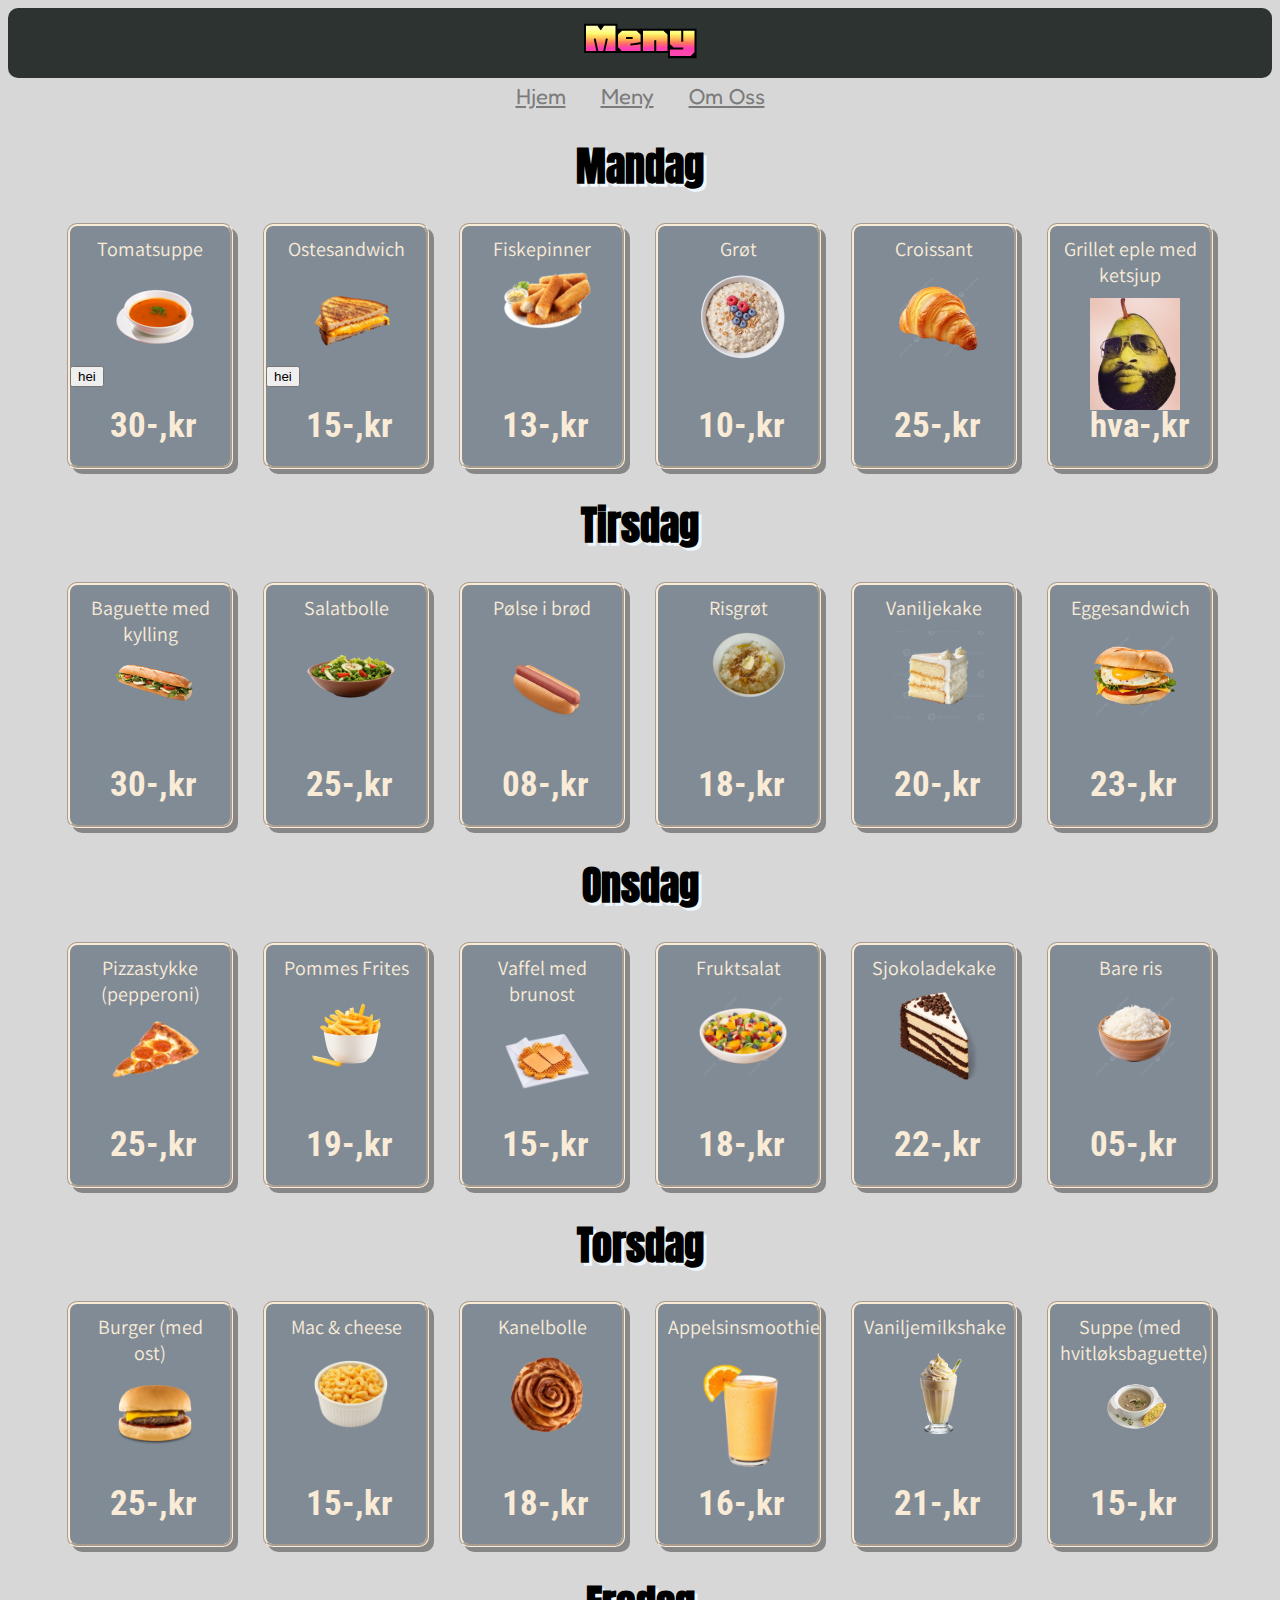
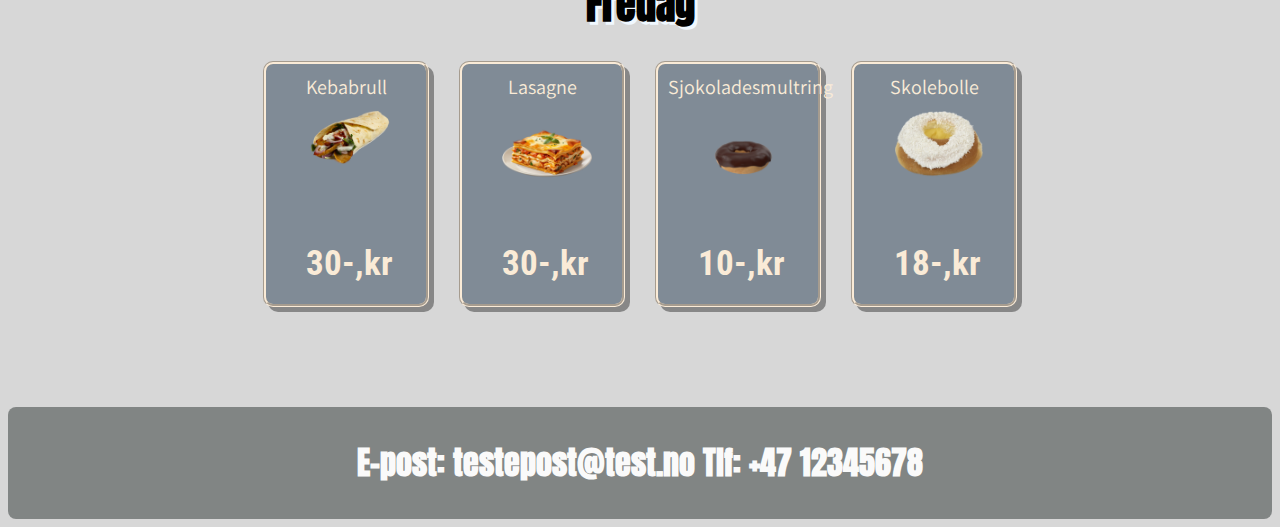
==== meny.html @ 48dc91c6 "la til noen knapper" ====
<!DOCTYPE html>
<html lang="en">
<head>
    <meta charset="UTF-8">
    <meta name="viewport" content="width=device-width, initial-scale=1.0">
    <link href="https://fonts.googleapis.com/css2?family=Roboto+Condensed:ital,wght@0,100..900;1,100..900&display=swap" rel="stylesheet">
    <link href="https://fonts.googleapis.com/css2?family=Assistant:wght@200..800&family=Roboto+Condensed:ital,wght@0,100..900;1,100..900&display=swap" rel="stylesheet">
    <link href="https://fonts.googleapis.com/css2?family=Assistant:wght@200..800&family=Honk&family=Roboto+Condensed:ital,wght@0,100..900;1,100..900&display=swap" rel="stylesheet">
    <link href="https://fonts.googleapis.com/css2?family=Assistant:wght@200..800&family=Fredoka:wght@300..700&family=Honk&family=Roboto+Condensed:ital,wght@0,100..900;1,100..900&display=swap" rel="stylesheet">
    <link href="https://fonts.googleapis.com/css2?family=Anton&family=Assistant:wght@200..800&family=Fredoka:wght@300..700&family=Honk&family=Roboto+Condensed:ital,wght@0,100..900;1,100..900&display=swap" rel="stylesheet">
    <link rel="stylesheet" href="style.css">
    <title>Kantinens Meny</title>
</head>
<body>
    <div class="header">
        <h1>Meny</h1>
    </div>
    <div class="nav">
        <a href="index.html">Hjem</a>
        <a href="meny.html">Meny</a>
        <a href="omoss.html">Om Oss</a>
    </div>
    <div class="menutitle">
        <h1>Mandag</h1>
    </div>
    <div class="matliste">
        <div>
            <p>Tomatsuppe</p>
            <img src="./bilder/tomatsuppe.png">
            <button onclick="alert('Inneholder:\nToro Tomatsuppe (pulver)\nVann')">hei</button>
            <h1>30-,kr</h1>
        </div>
        <div>
            <p>Ostesandwich</p>
            <img src="./bilder/ostesandwich.png">
            <button onclick="alert('Inneholder:\nBrød\nOst')">hei</button>
            <h1>15-,kr</h1>
        </div>
        <div>
            <p>Fiskepinner</p>
            <img src="./bilder/fiskepinner.png">
            <h1>13-,kr</h1>
        </div>
        <div>
            <p>Grøt</p>
            <img src="./bilder/groet.png">
            <h1>10-,kr</h1>
        </div>
        <div>
            <p>Croissant</p>
            <img src="./bilder/crossiant.png">
            <h1>25-,kr</h1>
        </div>
        <div>
            <p>Grillet eple med ketsjup</p>
            <img src="./bilder/pear.png">
            <h1>hva-,kr</h1>
        </div>
    </div>

    <div class="menutitle">
        <h1>Tirsdag</h1>
    </div>
    <div class="matliste">
        <div>
            <p>Baguette med kylling</p>
            <img src="./bilder/kyllingbaguett.png">
            <h1>30-,kr</h1>
        </div>
        <div>
            <p>Salatbolle</p>
            <img src="./bilder/salatbolle.png">
            <h1>25-,kr</h1>
        </div>
        <div>
            <p>Pølse i brød</p>
            <img src="./bilder/poelseibroed.png">
            <h1>08-,kr</h1>
        </div>
        <div>
            <p>Risgrøt</p>
            <img src="./bilder/risgroet.png">
            <h1>18-,kr</h1>
        </div>
        <div>
            <p>Vaniljekake</p>
            <img src="./bilder/vaniljekake.png">
            <h1>20-,kr</h1>
        </div>
        <div>
            <p>Eggesandwich</p>
            <img src="./bilder/eggsanwich.png">
            <h1>23-,kr</h1>
        </div>
    </div>
    <div class="menutitle">
        <h1>Onsdag</h1>
    </div>
    <div class="matliste">
        <div>
            <p>Pizzastykke (pepperoni)</p>
            <img src="./bilder/pepperonipizza.png">
            <h1>25-,kr</h1>
        </div>
        <div>
            <p>Pommes Frites</p>
            <img src="./bilder/pommesfrites.png">
            <h1>19-,kr</h1>
        </div>
        <div>
            <p>Vaffel med brunost</p>
            <img src="./bilder/vaffelmedbrunost.png">
            <h1>15-,kr</h1>
        </div>
        <div>
            <p>Fruktsalat</p>
            <img src="./bilder/fruktsalat.png">
            <h1>18-,kr</h1>
        </div>
        <div>
            <p>Sjokoladekake</p>
            <img src="./bilder/sjokoladekake.png">
            <h1>22-,kr</h1>
        </div>
        <div>
            <p>Bare ris</p>
            <img src="./bilder/ris.png">
            <h1>05-,kr</h1>
        </div>
    </div>
    <div class="menutitle">
        <h1>Torsdag</h1>
    </div>
    <div class="matliste">
        <div>
            <p>Burger (med ost)</p>
            <img src="./bilder/burger.png">
            <h1>25-,kr</h1>
        </div>
        <div>
            <p>Mac & cheese</p>
            <img src="./bilder/macandcheese.png">
            <h1>15-,kr</h1>
        </div>
        <div>
            <p>Kanelbolle</p>
            <img src="./bilder/kanelbolle.png">
            <h1>18-,kr</h1>
        </div>
        <div>
            <p>Appelsinsmoothie</p>
            <img src="./bilder/appelsinsmoothie.png">
            <h1>16-,kr</h1>
        </div>
        <div>
            <p>Vaniljemilkshake</p>
            <img src="./bilder/vaniljemilkshake.png">
            <h1>21-,kr</h1>
        </div>
        <div>
            <p>Suppe (med hvitløksbaguette)</p>
            <img src="./bilder/soppesuppe.png">
            <h1>15-,kr</h1>
        </div>
    </div>
    <div class="menutitle">
        <h1>Fredag</h1>
    </div>
    <div class="matliste">
        <div>
            <p>Kebabrull</p>
            <img src="./bilder/kebabrull.png">
            <h1>30-,kr</h1>
        </div>
        <div>
            <p>Lasagne</p>
            <img src="./bilder/lasagne.png">
            <h1>30-,kr</h1>
        </div>
        <div>
            <p>Sjokoladesmultring</p>
            <img src="./bilder/sjokoladesmultring.png">
            <h1>10-,kr</h1>
        </div>
        <div>
            <p>Skolebolle</p>
            <img src="./bilder/skolebolle.png">
            <h1>18-,kr</h1>
        </div>
    </div>
    <div class="footer">
        <h1>E-post: testepost@test.no Tlf: +47 12345678</h1>
    </div>
</body>
</html>
---- style.css ----
.header{
    background-color: rgb(44, 51, 49);
    border-radius: 10px;
    margin-top: 0px;
    height: 70px;

}
.header h1{
    color: #fafafa;
    font-size: 50px;
    font-family: "Honk", system-ui;
    text-align: center;
    margin: auto;
}
.nav{
    display:flex;
    justify-content: center;
    gap: 35px;
    margin-top: 05px;
    margin-bottom: 15px;
}
.nav a{
    font-size: 22px;
    font-family: "Fredoka", sans-serif;
    color: rgb(123, 123, 123);
}
body{
    background-color: rgb(215, 215, 215);
}
.hovedhjem{
    display: flex;
    flex-direction: column;
    align-items: center;
    background-color: rgb(128, 139, 150);
    border-radius: 10px;
    border-style: groove;
    border-color: antiquewhite;
    box-shadow: 5px 5px rgba(0, 0, 0, 0.372);
    margin-bottom: 150px;
}
.hovedhjem img{
    width: 70%;
    max-width: 500px;
    min-width: 100px;
    margin-right: 20px;
    margin-left: 20px;
    margin-top: 2%;
    border-radius: 10px;
}
.hovedhjem p{
    color: rgb(234, 234, 234);
    font-family: "Assistant", sans-serif;
    font-size: clamp(1.2rem, 5vw, 2rem);
    
    margin-left: 5%;
    margin-right: 5%;
}
.hovedhjem a{
    color: rgb(0, 0, 0);
}
.menutitle h1{
    font-family: "Anton", sans-serif;
    font-size: 40px;
    text-align: center;
    text-shadow: 3px 3px aliceblue;
}
.matliste {
    display: flex;
    justify-content: center;
    flex-direction: row;
    flex-wrap: wrap;
    gap: 30px;
}
.matliste div {
    background-color: rgb(128, 139, 150);
    position: relative;
    justify-content: center;
    width: 160px;
    height: 240px;
    border-radius: 10px;
    border-style: groove;
    border-color: antiquewhite;
    box-shadow: 5px 5px rgba(0, 0, 0, 0.372);
}
.matliste p{
    color: antiquewhite;
    font-size: 20px;
    font-family: "Assistant", sans-serif;
    text-align: center;
    margin: 10px;
    margin-bottom: 10px;
}
.matliste img{
    width: 90px;
    margin-left: 40px;
    margin-right: 50px;
    border-bottom: 0px;
}
.matliste h1{
    color: antiquewhite;
    font-size: 35px;
    font-family: "Roboto Condensed", sans-serif;
    text-align: center;
    align-items: flex-end;
    position: absolute;
    margin: 0px;
    margin-left: 25%;
    margin-right: 25%;
    bottom: 20px;
}
.footer{
    background-color: rgba(44, 51, 49, 0.5);
    border-radius: 08px;
    padding: 10px;
    margin-top: 100px;
}
.footer h1{
    color: #fafafa;
    font-family: "Anton", sans-serif;
    text-align: center;
    font-size: clamp(0.9rem, 5vw, 2rem);
}
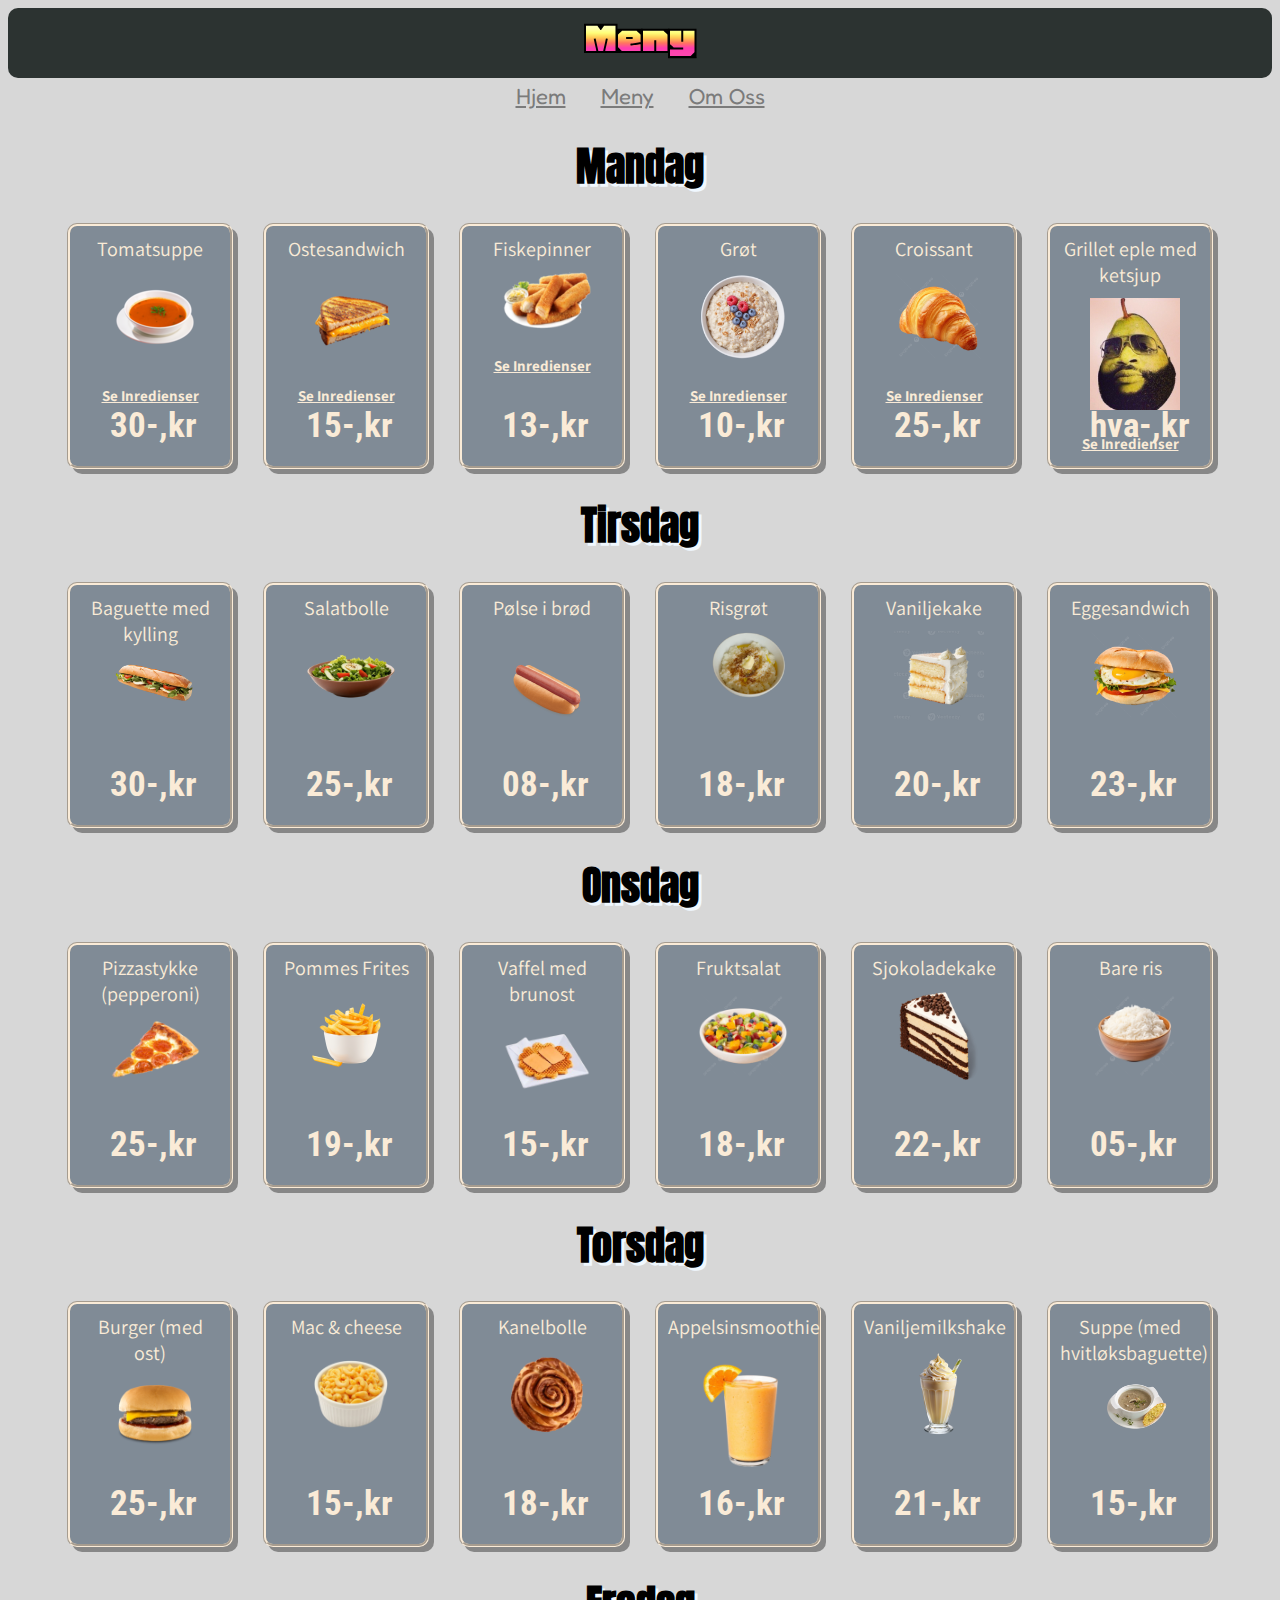
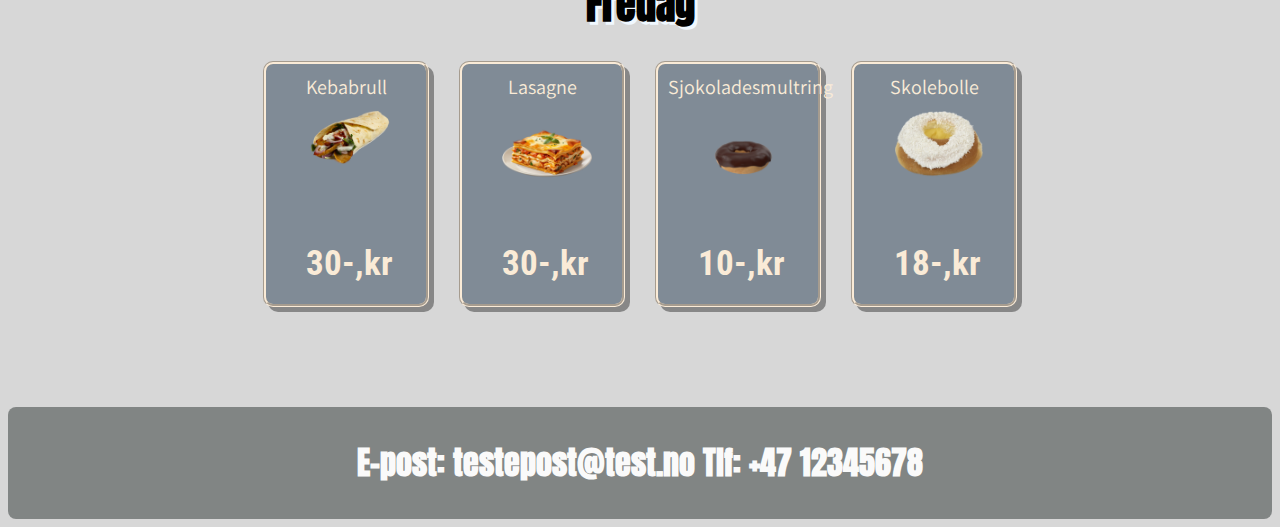
==== commit 8424a986: "gjorde knappene enda bedre" ====
--- a/meny.html
+++ b/meny.html
@@ -27,34 +27,38 @@
         <div>
             <p>Tomatsuppe</p>
             <img src="./bilder/tomatsuppe.png">
-            <button onclick="alert('Inneholder:\nToro Tomatsuppe (pulver)\nVann')">hei</button>
+            <h2 onclick="notification('Inneholder:\nVann \nTomater')">Se Inredienser</h2>
             <h1>30-,kr</h1>
         </div>
         <div>
             <p>Ostesandwich</p>
             <img src="./bilder/ostesandwich.png">
-            <button onclick="alert('Inneholder:\nBrød\nOst')">hei</button>
+            <h2 onclick="notification('Inneholder:\nMel\nEgg\nMelk\nKorn\nOst')">Se Inredienser</h2>
             <h1>15-,kr</h1>
         </div>
         <div>
             <p>Fiskepinner</p>
             <img src="./bilder/fiskepinner.png">
+            <h2 onclick="notification('Inneholder:\nFisk')">Se Inredienser</h2>
             <h1>13-,kr</h1>
         </div>
         <div>
             <p>Grøt</p>
             <img src="./bilder/groet.png">
+            <h2 onclick="notification('Inneholder:\nHavregryn\nMelk')">Se Inredienser</h2>
             <h1>10-,kr</h1>
         </div>
         <div>
             <p>Croissant</p>
             <img src="./bilder/crossiant.png">
+            <h2 onclick="notification('Inneholder:\nMel\nEgg\nMelk')">Se Inredienser</h2>
             <h1>25-,kr</h1>
         </div>
         <div>
             <p>Grillet eple med ketsjup</p>
             <img src="./bilder/pear.png">
             <h1>hva-,kr</h1>
+            <h2 onclick="notification('si hei til den nye galakse notat')">Se Inredienser</h2>
         </div>
     </div>
 
@@ -191,5 +195,6 @@
     <div class="footer">
         <h1>E-post: testepost@test.no Tlf: +47 12345678</h1>
     </div>
+    <script src="script.js"></script>
 </body>
 </html>
--- a/style.css
+++ b/style.css
@@ -96,6 +96,16 @@
     margin-right: 50px;
     border-bottom: 0px;
 }
+.matliste h2{
+    color: antiquewhite;
+    font-size: 15px;
+    font-family: "Assistant", sans-serif;
+    text-align: center;
+    text-decoration: underline;
+    margin: 10px;
+    margin-bottom: 10px;
+    margin-top: 20px;
+}
 .matliste h1{
     color: antiquewhite;
     font-size: 35px;
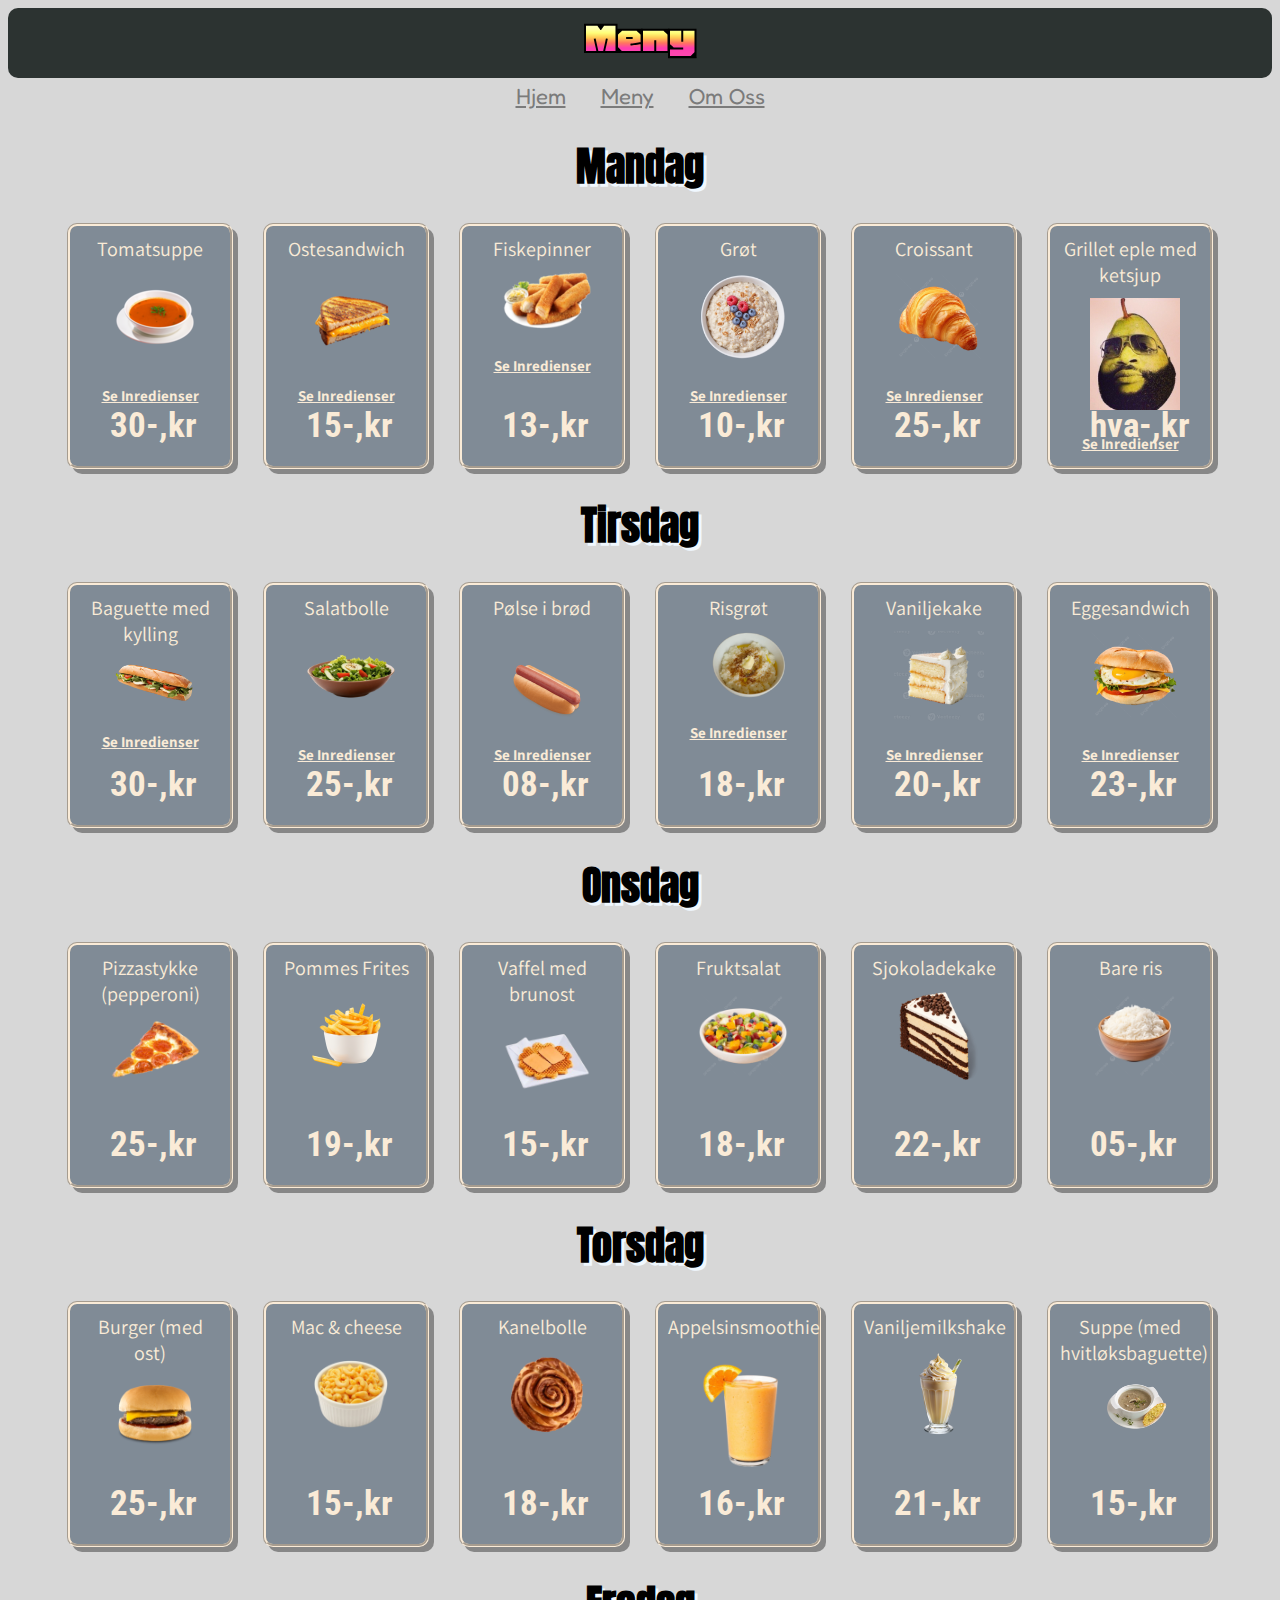
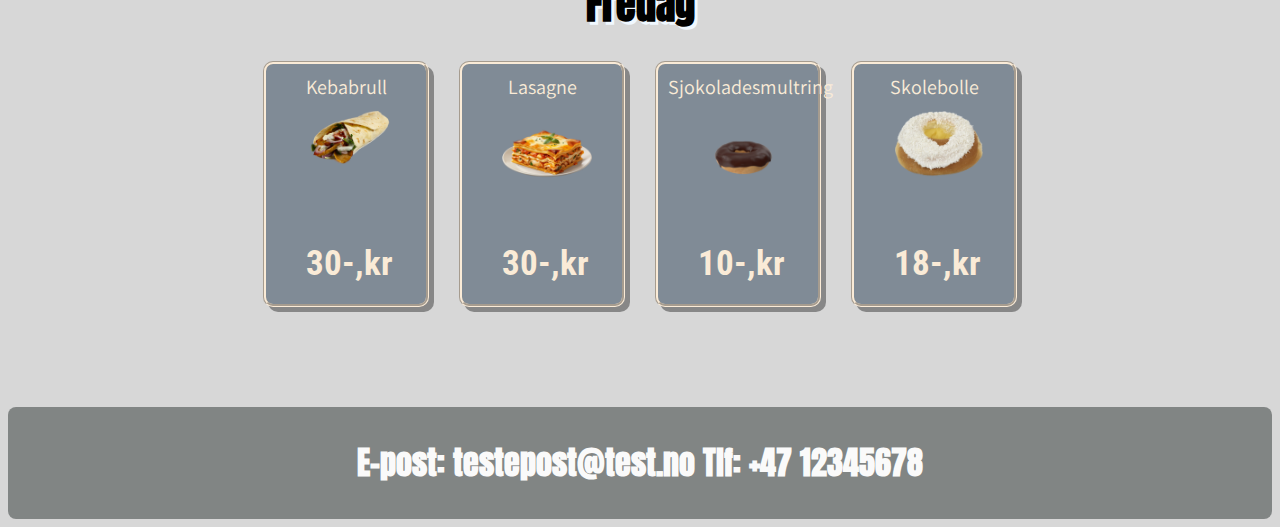
==== commit ffec138b: "enda flere knapper lagt til!" ====
--- a/meny.html
+++ b/meny.html
@@ -70,31 +70,37 @@
             <p>Baguette med kylling</p>
             <img src="./bilder/kyllingbaguett.png">
             <h1>30-,kr</h1>
+            <h2 onclick="notification('Inneholder:\nMel\nEgg\nMelk\nKylling\nSalat\nSmør\nPaprika')">Se Inredienser</h2>
         </div>
         <div>
             <p>Salatbolle</p>
             <img src="./bilder/salatbolle.png">
             <h1>25-,kr</h1>
+            <h2 onclick="notification('Inneholder:\nKål\nCherrytomater\nSpinat\nAgurk\nPaprika')">Se Inredienser</h2>
         </div>
         <div>
             <p>Pølse i brød</p>
             <img src="./bilder/poelseibroed.png">
             <h1>08-,kr</h1>
+            <h2 onclick="notification('Inneholder:\nMel\nEgg\nMelk\nKjøtt')">Se Inredienser</h2>
         </div>
         <div>
             <p>Risgrøt</p>
             <img src="./bilder/risgroet.png">
             <h1>18-,kr</h1>
+            <h2 onclick="notification('Inneholder:\nFløte\nRis\nMelk\nKanel\nSukker')">Se Inredienser</h2>
         </div>
         <div>
             <p>Vaniljekake</p>
             <img src="./bilder/vaniljekake.png">
             <h1>20-,kr</h1>
+            <h2 onclick="notification('Inneholder:\nMel\nEgg\nMelk\nSukker\nFløte')">Se Inredienser</h2>
         </div>
         <div>
             <p>Eggesandwich</p>
             <img src="./bilder/eggsanwich.png">
             <h1>23-,kr</h1>
+            <h2 onclick="notification('Inneholder:\nMel\nEgg\nMelk\nOst\nTomat\nSalat')">Se Inredienser</h2>
         </div>
     </div>
     <div class="menutitle">
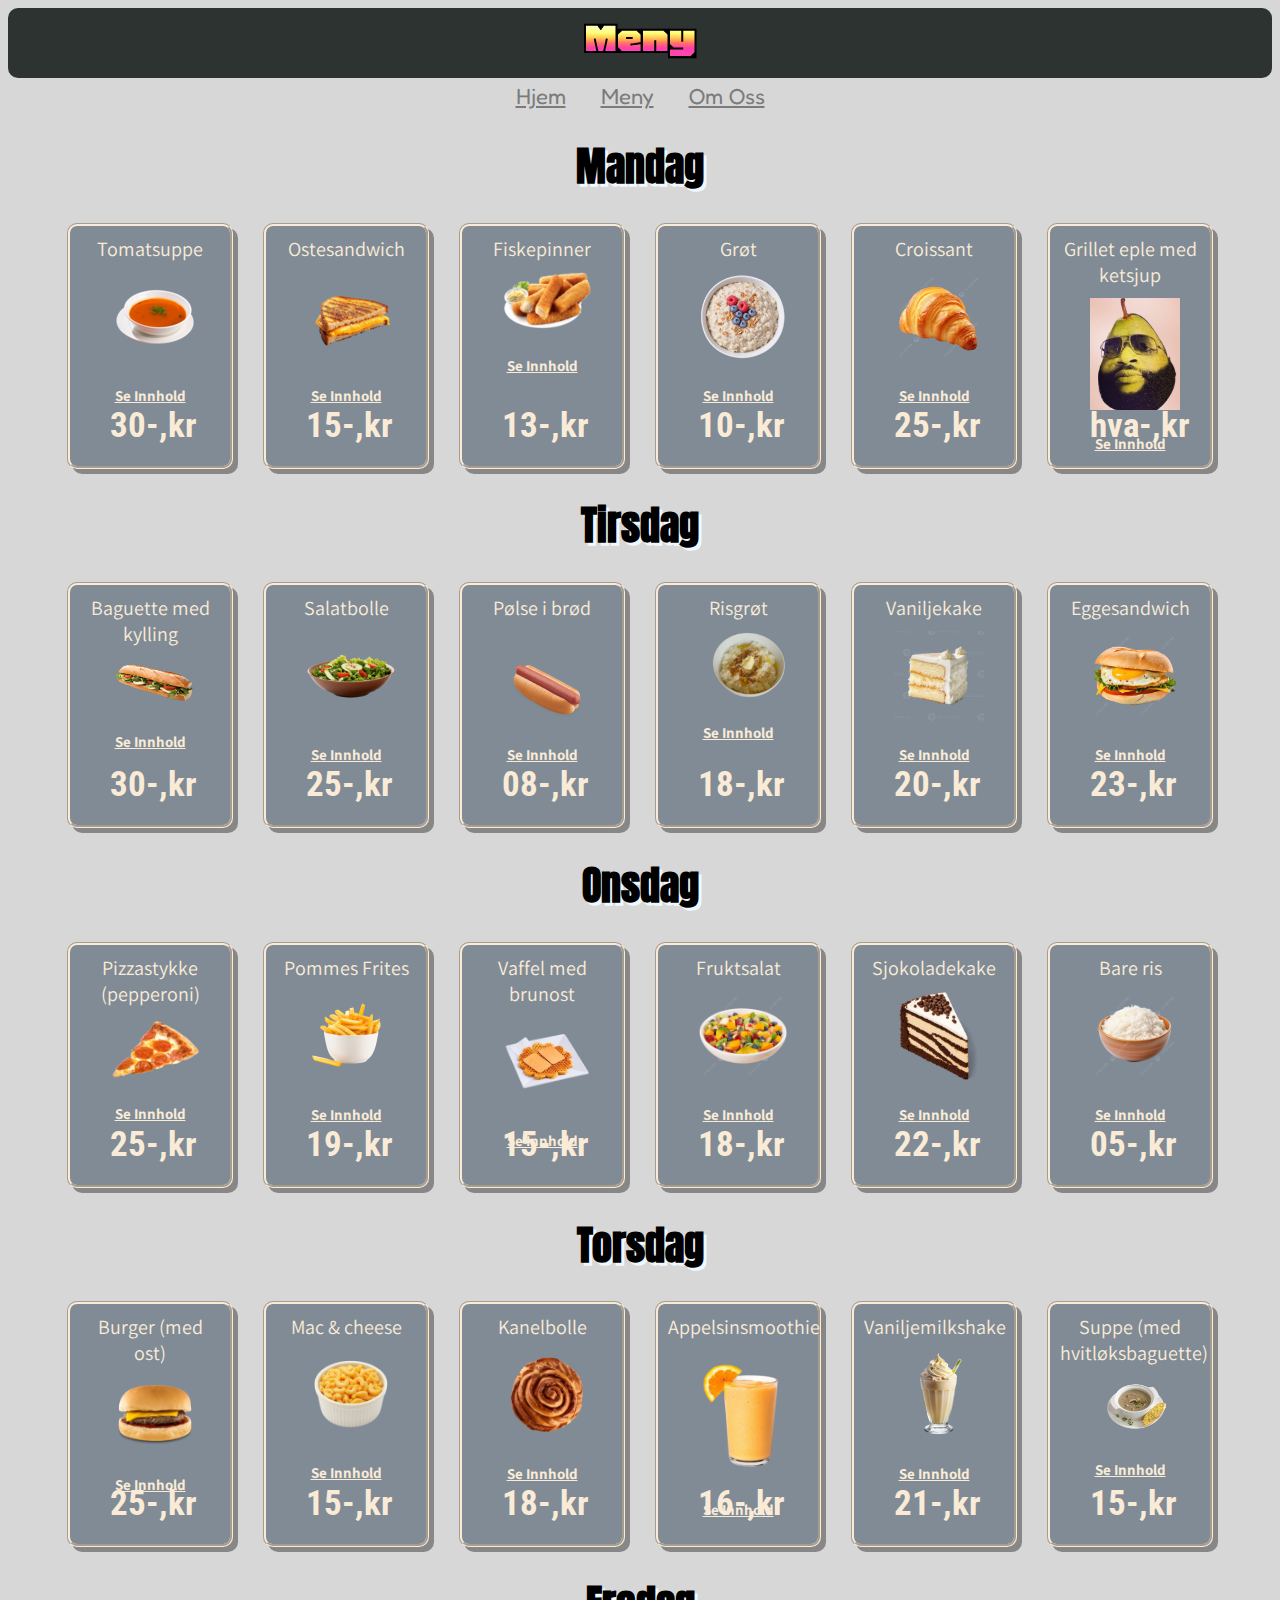
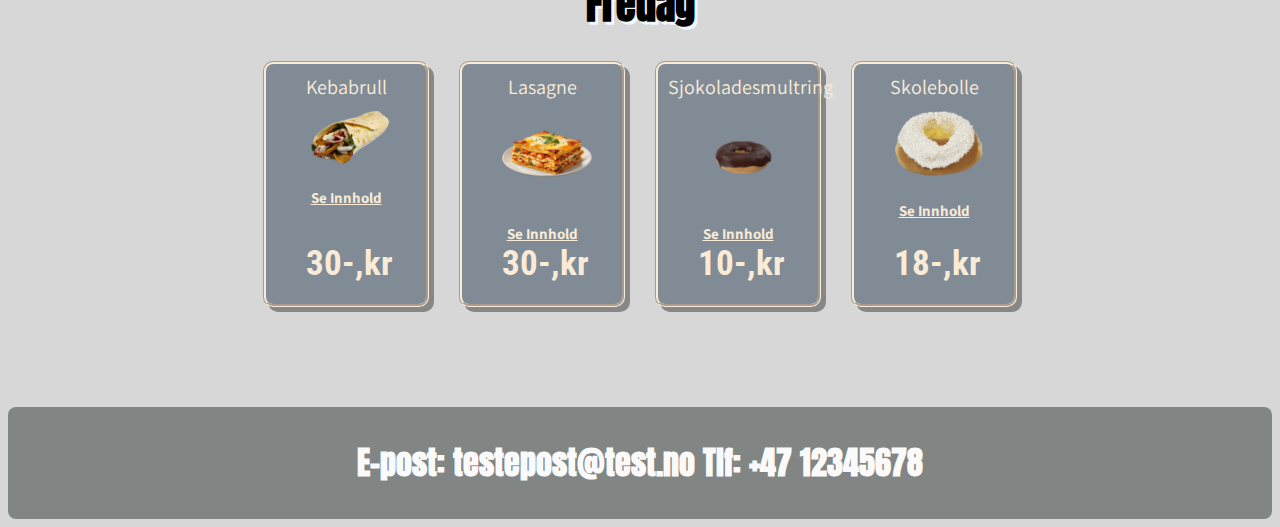
==== commit ace4bec0: "la til met innholdsinformarsjon" ====
--- a/meny.html
+++ b/meny.html
@@ -27,38 +27,38 @@
         <div>
             <p>Tomatsuppe</p>
             <img src="./bilder/tomatsuppe.png">
-            <h2 onclick="notification('Inneholder:\nVann \nTomater')">Se Inredienser</h2>
+            <h2 onclick="notification('Inneholder:\nVann \nTomater')">Se Innhold</h2>
             <h1>30-,kr</h1>
         </div>
         <div>
             <p>Ostesandwich</p>
             <img src="./bilder/ostesandwich.png">
-            <h2 onclick="notification('Inneholder:\nMel\nEgg\nMelk\nKorn\nOst')">Se Inredienser</h2>
+            <h2 onclick="notification('Inneholder:\nMel\nEgg\nMelk\nKorn\nOst')">Se Innhold</h2>
             <h1>15-,kr</h1>
         </div>
         <div>
             <p>Fiskepinner</p>
             <img src="./bilder/fiskepinner.png">
-            <h2 onclick="notification('Inneholder:\nFisk')">Se Inredienser</h2>
+            <h2 onclick="notification('Inneholder:\nFisk')">Se Innhold</h2>
             <h1>13-,kr</h1>
         </div>
         <div>
             <p>Grøt</p>
             <img src="./bilder/groet.png">
-            <h2 onclick="notification('Inneholder:\nHavregryn\nMelk')">Se Inredienser</h2>
+            <h2 onclick="notification('Inneholder:\nHavregryn\nMelk')">Se Innhold</h2>
             <h1>10-,kr</h1>
         </div>
         <div>
             <p>Croissant</p>
             <img src="./bilder/crossiant.png">
-            <h2 onclick="notification('Inneholder:\nMel\nEgg\nMelk')">Se Inredienser</h2>
+            <h2 onclick="notification('Inneholder:\nMel\nEgg\nMelk')">Se Innhold</h2>
             <h1>25-,kr</h1>
         </div>
         <div>
             <p>Grillet eple med ketsjup</p>
             <img src="./bilder/pear.png">
             <h1>hva-,kr</h1>
-            <h2 onclick="notification('si hei til den nye galakse notat')">Se Inredienser</h2>
+            <h2 onclick="notification('si hei til den nye galakse notat')">Se Innhold</h2>
         </div>
     </div>
 
@@ -70,37 +70,37 @@
             <p>Baguette med kylling</p>
             <img src="./bilder/kyllingbaguett.png">
             <h1>30-,kr</h1>
-            <h2 onclick="notification('Inneholder:\nMel\nEgg\nMelk\nKylling\nSalat\nSmør\nPaprika')">Se Inredienser</h2>
+            <h2 onclick="notification('Inneholder:\nMel\nEgg\nMelk\nKylling\nSalat\nSmør\nPaprika')">Se Innhold</h2>
         </div>
         <div>
             <p>Salatbolle</p>
             <img src="./bilder/salatbolle.png">
             <h1>25-,kr</h1>
-            <h2 onclick="notification('Inneholder:\nKål\nCherrytomater\nSpinat\nAgurk\nPaprika')">Se Inredienser</h2>
+            <h2 onclick="notification('Inneholder:\nKål\nCherrytomater\nSpinat\nAgurk\nPaprika')">Se Innhold</h2>
         </div>
         <div>
             <p>Pølse i brød</p>
             <img src="./bilder/poelseibroed.png">
             <h1>08-,kr</h1>
-            <h2 onclick="notification('Inneholder:\nMel\nEgg\nMelk\nKjøtt')">Se Inredienser</h2>
+            <h2 onclick="notification('Inneholder:\nMel\nEgg\nMelk\nKjøtt')">Se Innhold</h2>
         </div>
         <div>
             <p>Risgrøt</p>
             <img src="./bilder/risgroet.png">
             <h1>18-,kr</h1>
-            <h2 onclick="notification('Inneholder:\nFløte\nRis\nMelk\nKanel\nSukker')">Se Inredienser</h2>
+            <h2 onclick="notification('Inneholder:\nFløte\nRis\nMelk\nKanel\nSukker')">Se Innhold</h2>
         </div>
         <div>
             <p>Vaniljekake</p>
             <img src="./bilder/vaniljekake.png">
             <h1>20-,kr</h1>
-            <h2 onclick="notification('Inneholder:\nMel\nEgg\nMelk\nSukker\nFløte')">Se Inredienser</h2>
+            <h2 onclick="notification('Inneholder:\nMel\nEgg\nMelk\nSukker\nFløte')">Se Innhold</h2>
         </div>
         <div>
             <p>Eggesandwich</p>
             <img src="./bilder/eggsanwich.png">
             <h1>23-,kr</h1>
-            <h2 onclick="notification('Inneholder:\nMel\nEgg\nMelk\nOst\nTomat\nSalat')">Se Inredienser</h2>
+            <h2 onclick="notification('Inneholder:\nMel\nEgg\nMelk\nOst\nPaprika\nSalat')">Se Innhold</h2>
         </div>
     </div>
     <div class="menutitle">
@@ -111,31 +111,37 @@
             <p>Pizzastykke (pepperoni)</p>
             <img src="./bilder/pepperonipizza.png">
             <h1>25-,kr</h1>
+            <h2 onclick="notification('Inneholder:\nMel\nEgg\nMelk\nOst\nTomat\nPepperoni')">Se Innhold</h2>
         </div>
         <div>
             <p>Pommes Frites</p>
             <img src="./bilder/pommesfrites.png">
             <h1>19-,kr</h1>
+            <h2 onclick="notification('Inneholder:\nPoteter')">Se Innhold</h2>
         </div>
         <div>
             <p>Vaffel med brunost</p>
             <img src="./bilder/vaffelmedbrunost.png">
             <h1>15-,kr</h1>
+            <h2 onclick="notification('Inneholder:\nMelk\nMel\nEgg\nSmør\nBrunost')">Se Innhold</h2>
         </div>
         <div>
             <p>Fruktsalat</p>
             <img src="./bilder/fruktsalat.png">
             <h1>18-,kr</h1>
+            <h2 onclick="notification('Inneholder:\nKiwi\nAnanas\nBanan\nEple')">Se Innhold</h2>
         </div>
         <div>
             <p>Sjokoladekake</p>
             <img src="./bilder/sjokoladekake.png">
             <h1>22-,kr</h1>
+            <h2 onclick="notification('Inneholder:\nSjokolade\nEgg\nMel\nSukker\nFløte')">Se Innhold</h2>
         </div>
         <div>
             <p>Bare ris</p>
             <img src="./bilder/ris.png">
             <h1>05-,kr</h1>
+            <h2 onclick="notification('Inneholder:\nRis')">Se Innhold</h2>
         </div>
     </div>
     <div class="menutitle">
@@ -146,31 +152,37 @@
             <p>Burger (med ost)</p>
             <img src="./bilder/burger.png">
             <h1>25-,kr</h1>
+            <h2 onclick="notification('Inneholder:\nBrød\nOst\nKjøt\nKetchup')">Se Innhold</h2>
         </div>
         <div>
             <p>Mac & cheese</p>
             <img src="./bilder/macandcheese.png">
             <h1>15-,kr</h1>
+            <h2 onclick="notification('Inneholder:\nMakaroni\nOst')">Se Innhold</h2>
         </div>
         <div>
             <p>Kanelbolle</p>
             <img src="./bilder/kanelbolle.png">
             <h1>18-,kr</h1>
+            <h2 onclick="notification('Inneholder:\nKanel\nSukker\nEgg\nMel')">Se Innhold</h2>
         </div>
         <div>
             <p>Appelsinsmoothie</p>
             <img src="./bilder/appelsinsmoothie.png">
             <h1>16-,kr</h1>
+            <h2 onclick="notification('Inneholder:\nAppelsin\nVann\nSukker')">Se Innhold</h2>
         </div>
         <div>
             <p>Vaniljemilkshake</p>
             <img src="./bilder/vaniljemilkshake.png">
             <h1>21-,kr</h1>
+            <h2 onclick="notification('Inneholder:\nFløte\nSukker\nVaniljeskrem')">Se Innhold</h2>
         </div>
         <div>
             <p>Suppe (med hvitløksbaguette)</p>
             <img src="./bilder/soppesuppe.png">
             <h1>15-,kr</h1>
+            <h2 onclick="notification('Inneholder:\nVann\nSopp')">Se Innhold</h2>
         </div>
     </div>
     <div class="menutitle">
@@ -181,21 +193,25 @@
             <p>Kebabrull</p>
             <img src="./bilder/kebabrull.png">
             <h1>30-,kr</h1>
+            <h2 onclick="notification('Inneholder:\nKjøtt\nPita\nKebabsaus\nSalat')">Se Innhold</h2>
         </div>
         <div>
             <p>Lasagne</p>
             <img src="./bilder/lasagne.png">
             <h1>30-,kr</h1>
+            <h2 onclick="notification('Inneholder:\nPasta\nSaus\nKjøtt')">Se Innhold</h2>
         </div>
         <div>
             <p>Sjokoladesmultring</p>
             <img src="./bilder/sjokoladesmultring.png">
             <h1>10-,kr</h1>
+            <h2 onclick="notification('Inneholder:\nEgg\nMelk\nFløte\nSukker\nSjokolade\nVann')">Se Innhold</h2>
         </div>
         <div>
             <p>Skolebolle</p>
             <img src="./bilder/skolebolle.png">
             <h1>18-,kr</h1>
+            <h2 onclick="notification('Inneholder:\nEgg\nMelk\nFløte\nSmør\nSukker\nVann')">Se Innhold</h2>
         </div>
     </div>
     <div class="footer">
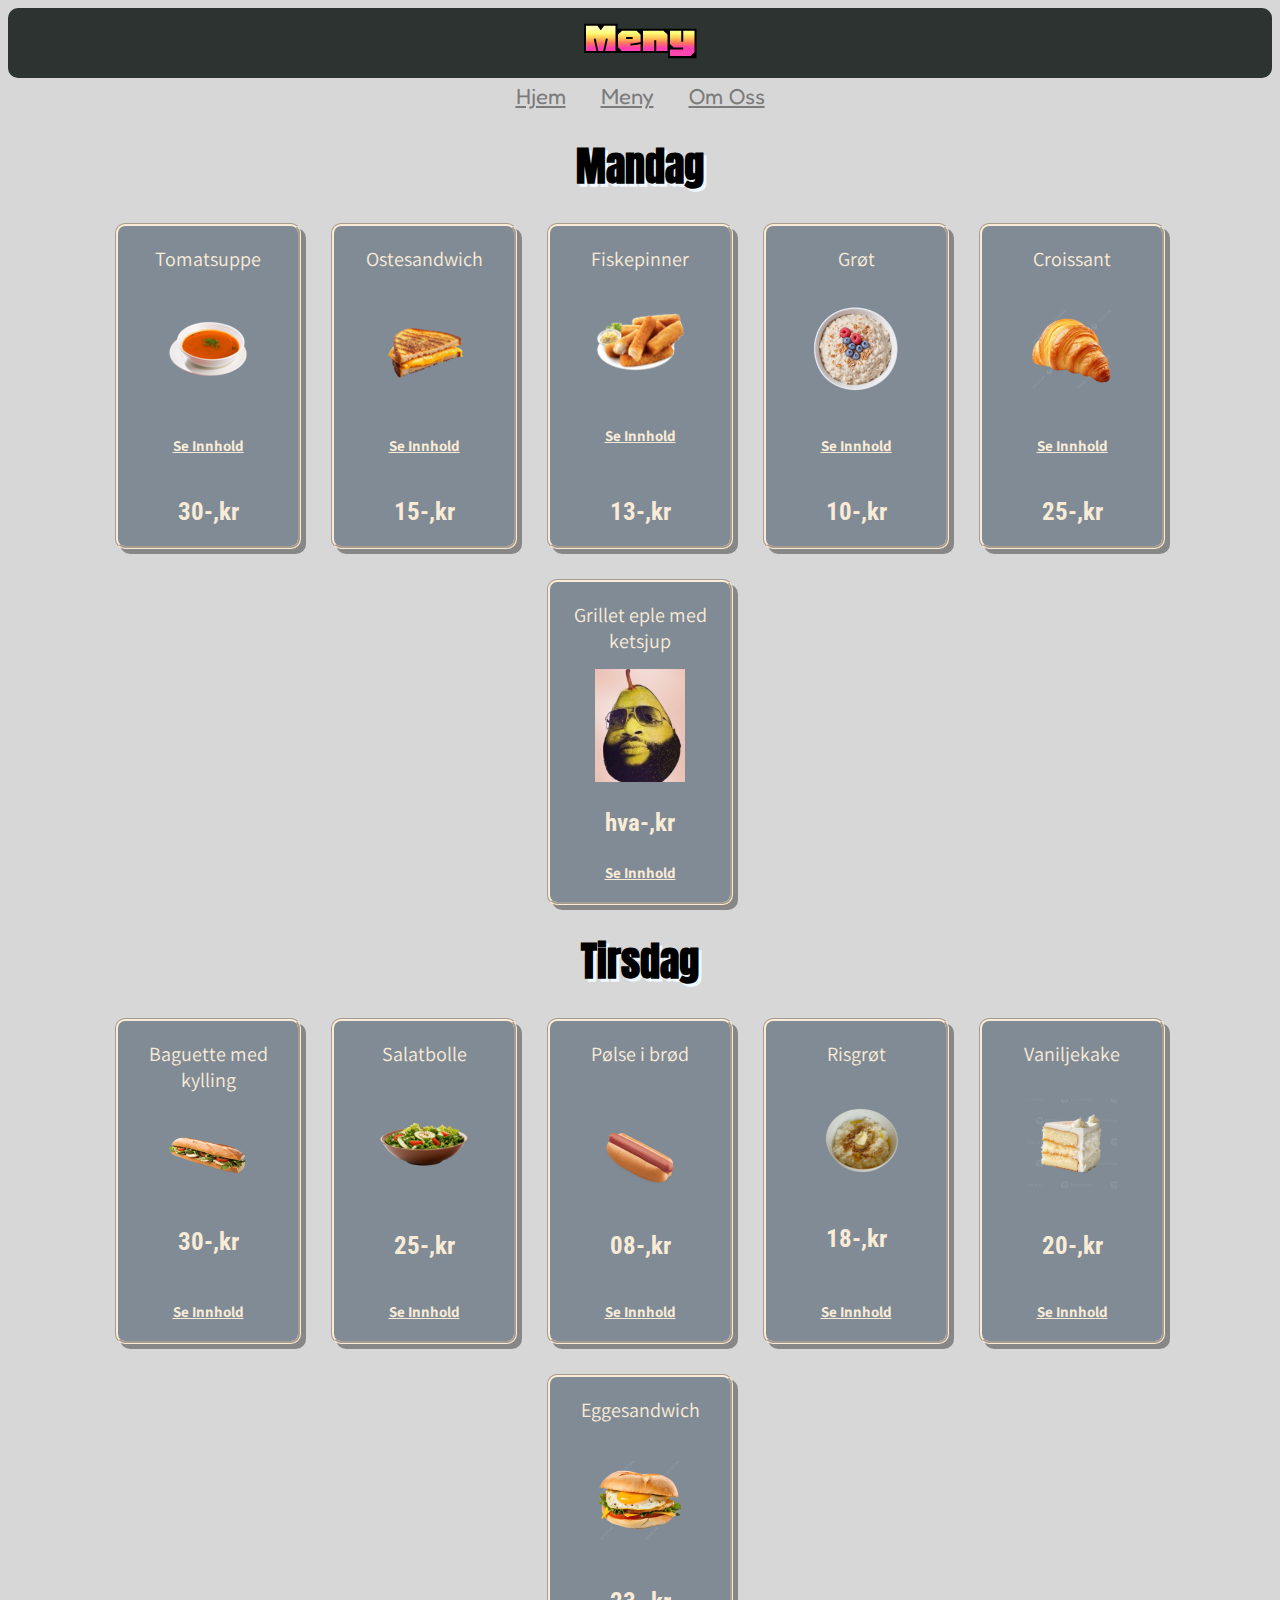
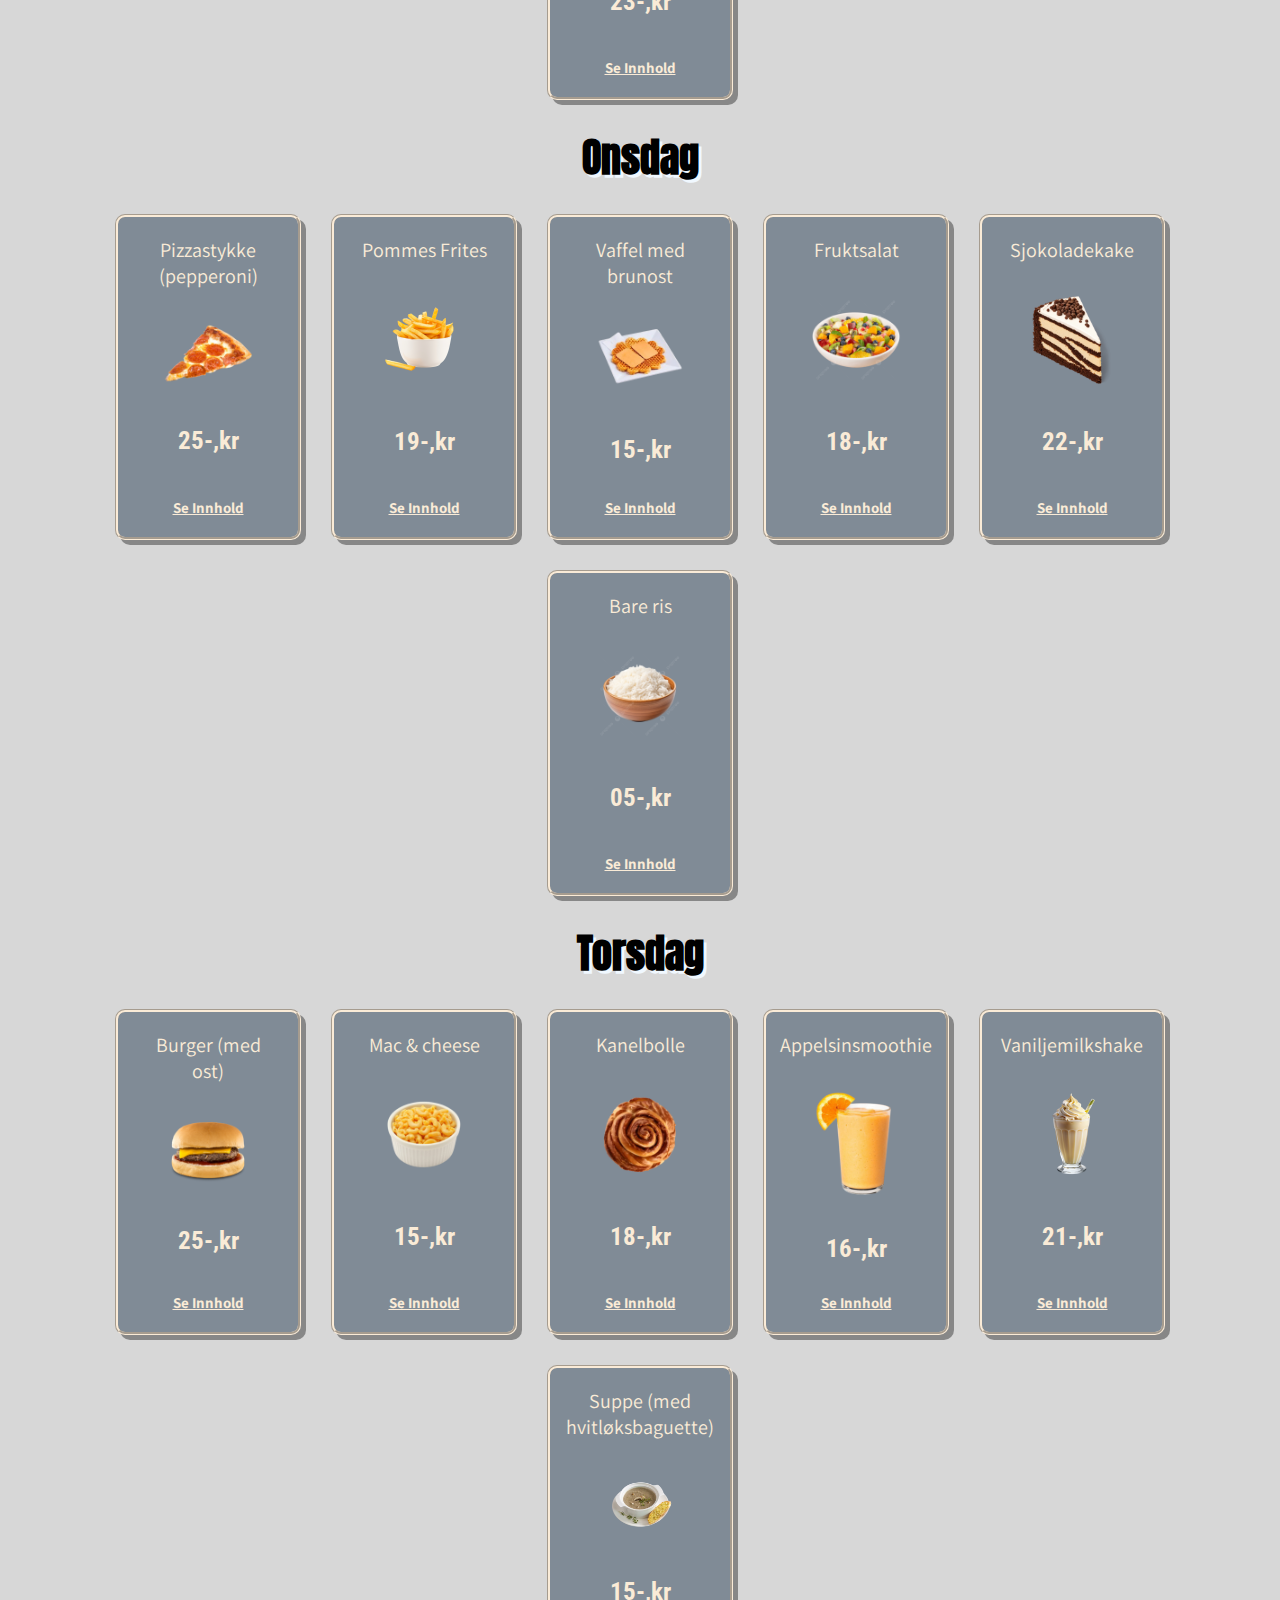
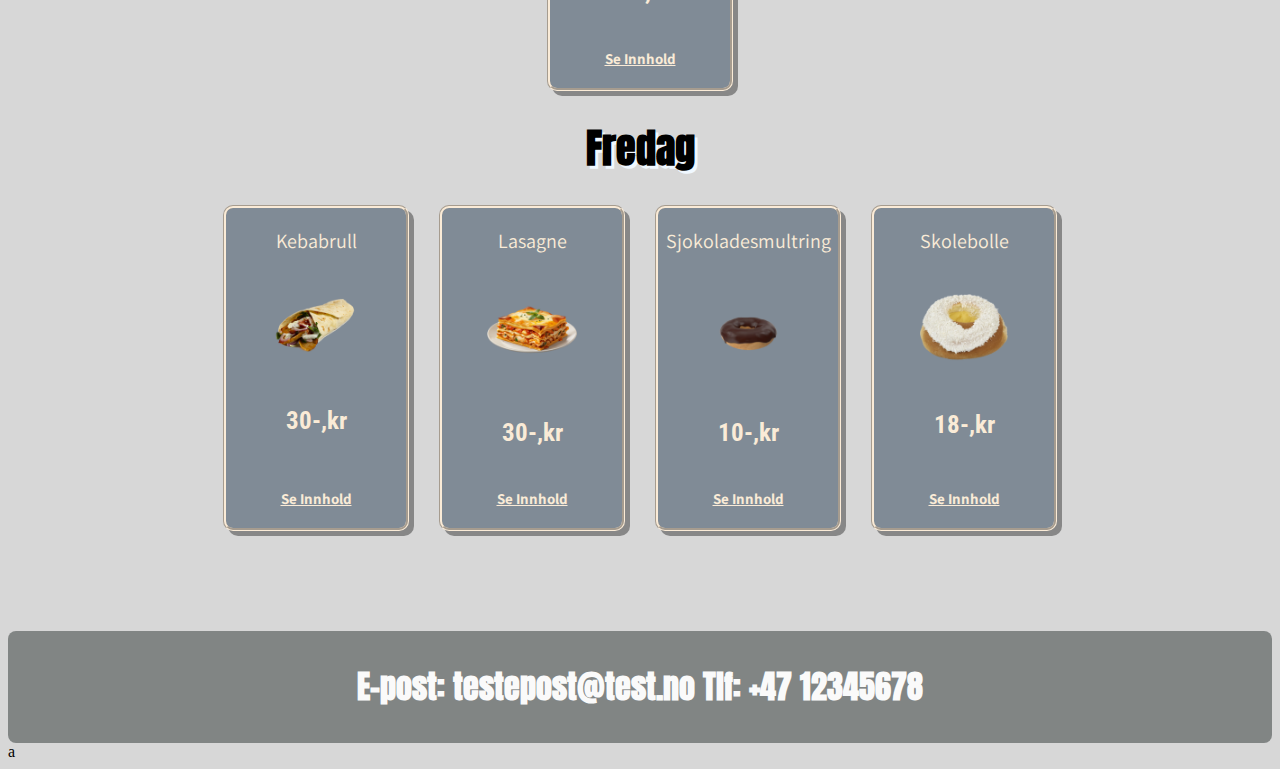
==== commit f3eb3a9d: "fikset "se innhold" knappen og ga den en hover effekt" ====
--- a/meny.html
+++ b/meny.html
@@ -15,7 +15,7 @@
     <div class="header">
         <h1>Meny</h1>
     </div>
-    <div class="nav">
+    <div class="nav"> <!--Navigasjonsmeny-->
         <a href="index.html">Hjem</a>
         <a href="meny.html">Meny</a>
         <a href="omoss.html">Om Oss</a>
@@ -218,5 +218,5 @@
         <h1>E-post: testepost@test.no Tlf: +47 12345678</h1>
     </div>
     <script src="script.js"></script>
-</body>
+</body>a
 </html>
--- a/style.css
+++ b/style.css
@@ -67,56 +67,57 @@
 .matliste {
     display: flex;
     justify-content: center;
-    flex-direction: row;
     flex-wrap: wrap;
     gap: 30px;
 }
 .matliste div {
     background-color: rgb(128, 139, 150);
-    position: relative;
-    justify-content: center;
+    display: flex;
+    flex-direction: column;
+    justify-content: space-between;
+    align-items: center;
     width: 160px;
-    height: 240px;
+    height: 300px;
     border-radius: 10px;
     border-style: groove;
     border-color: antiquewhite;
     box-shadow: 5px 5px rgba(0, 0, 0, 0.372);
+    padding: 10px;
 }
-.matliste p{
+.matliste img {
+    width: 90px;
+    height: auto;
+    margin-bottom: 10px;
+    border-bottom: 0px;
+}
+.matliste p {
     color: antiquewhite;
     font-size: 20px;
     font-family: "Assistant", sans-serif;
     text-align: center;
     margin: 10px;
-    margin-bottom: 10px;
 }
-.matliste img{
-    width: 90px;
-    margin-left: 40px;
-    margin-right: 50px;
-    border-bottom: 0px;
-}
-.matliste h2{
+.matliste h2 {
     color: antiquewhite;
     font-size: 15px;
     font-family: "Assistant", sans-serif;
     text-align: center;
     text-decoration: underline;
     margin: 10px;
-    margin-bottom: 10px;
-    margin-top: 20px;
+    cursor: pointer;
 }
-.matliste h1{
+.matliste h1 {
     color: antiquewhite;
-    font-size: 35px;
+    font-size: 25px;
     font-family: "Roboto Condensed", sans-serif;
     text-align: center;
-    align-items: flex-end;
-    position: absolute;
-    margin: 0px;
-    margin-left: 25%;
-    margin-right: 25%;
-    bottom: 20px;
+    margin: 10px;
+}
+.matliste h2:hover {
+    color: #fff;
+    background-color: rgba(0, 0, 0, 0.5);
+    border-radius: 5px;
+    padding: 5px;
 }
 .footer{
     background-color: rgba(44, 51, 49, 0.5);
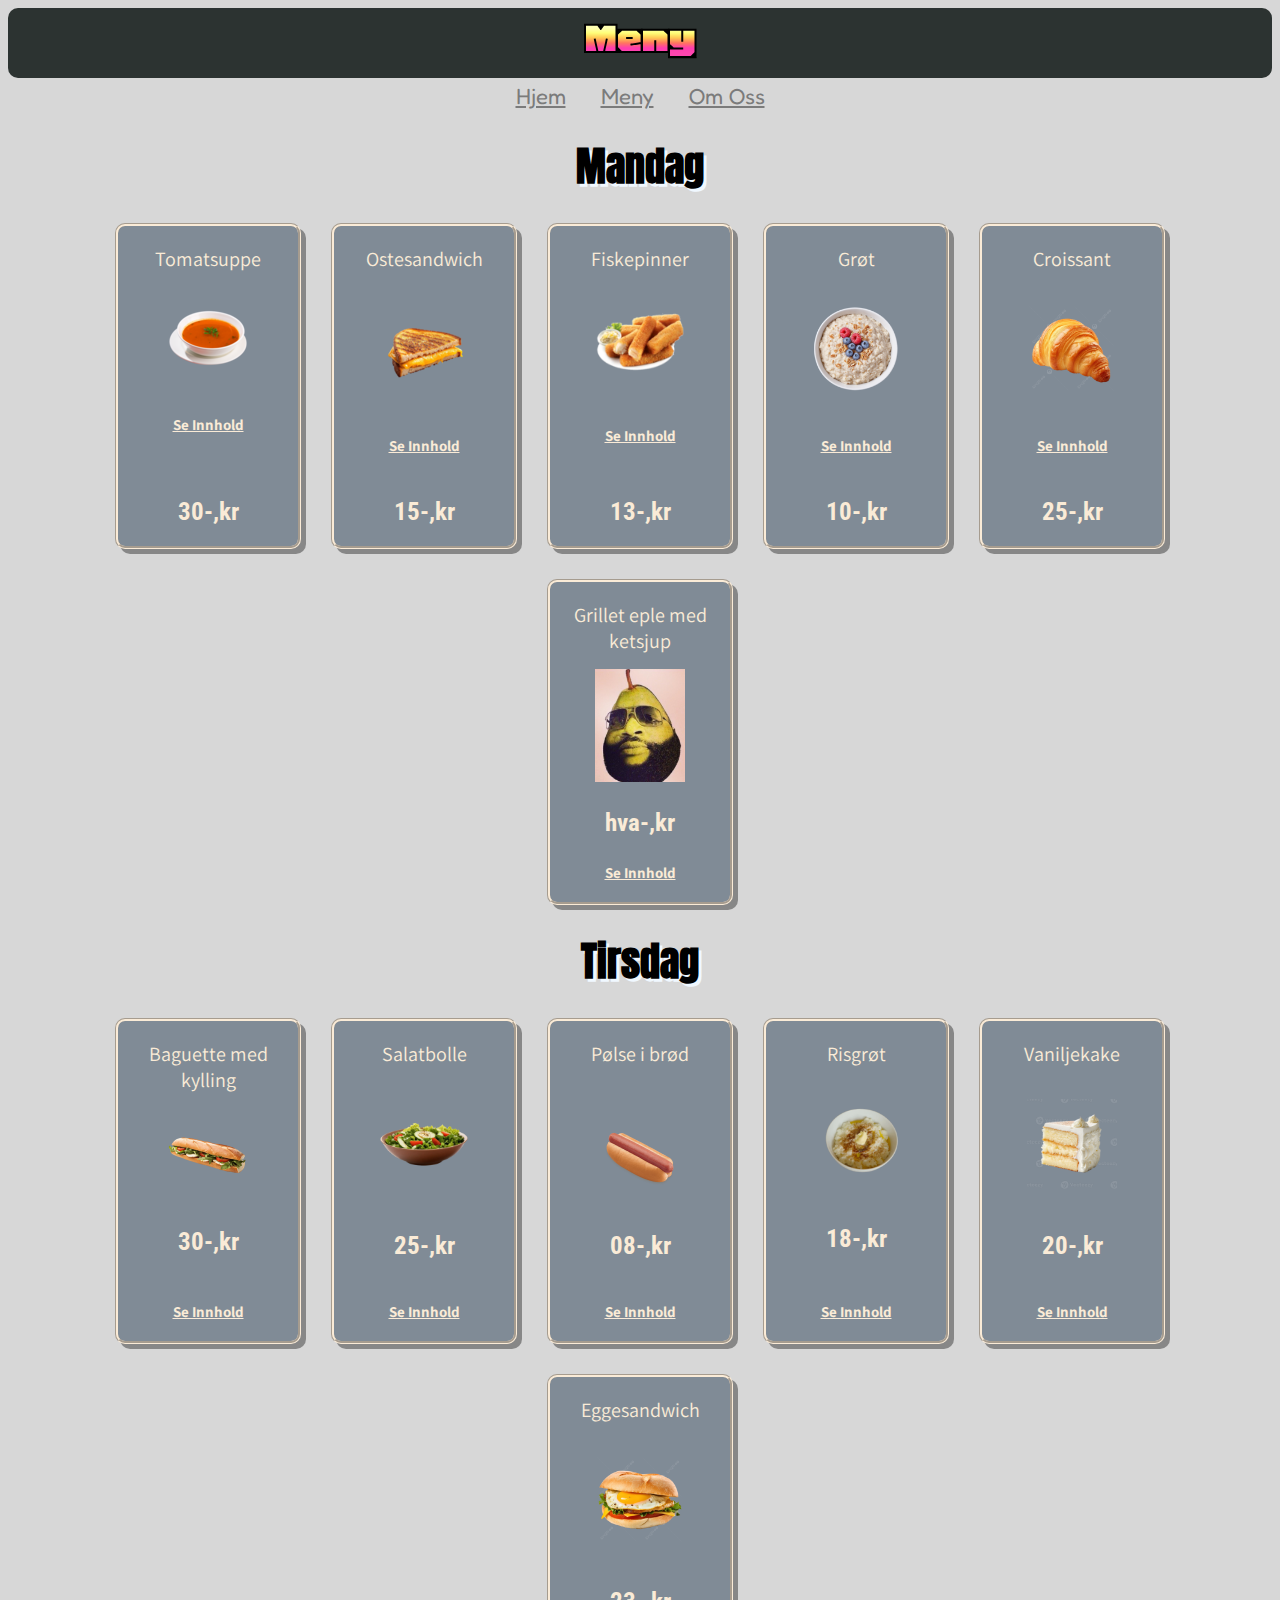
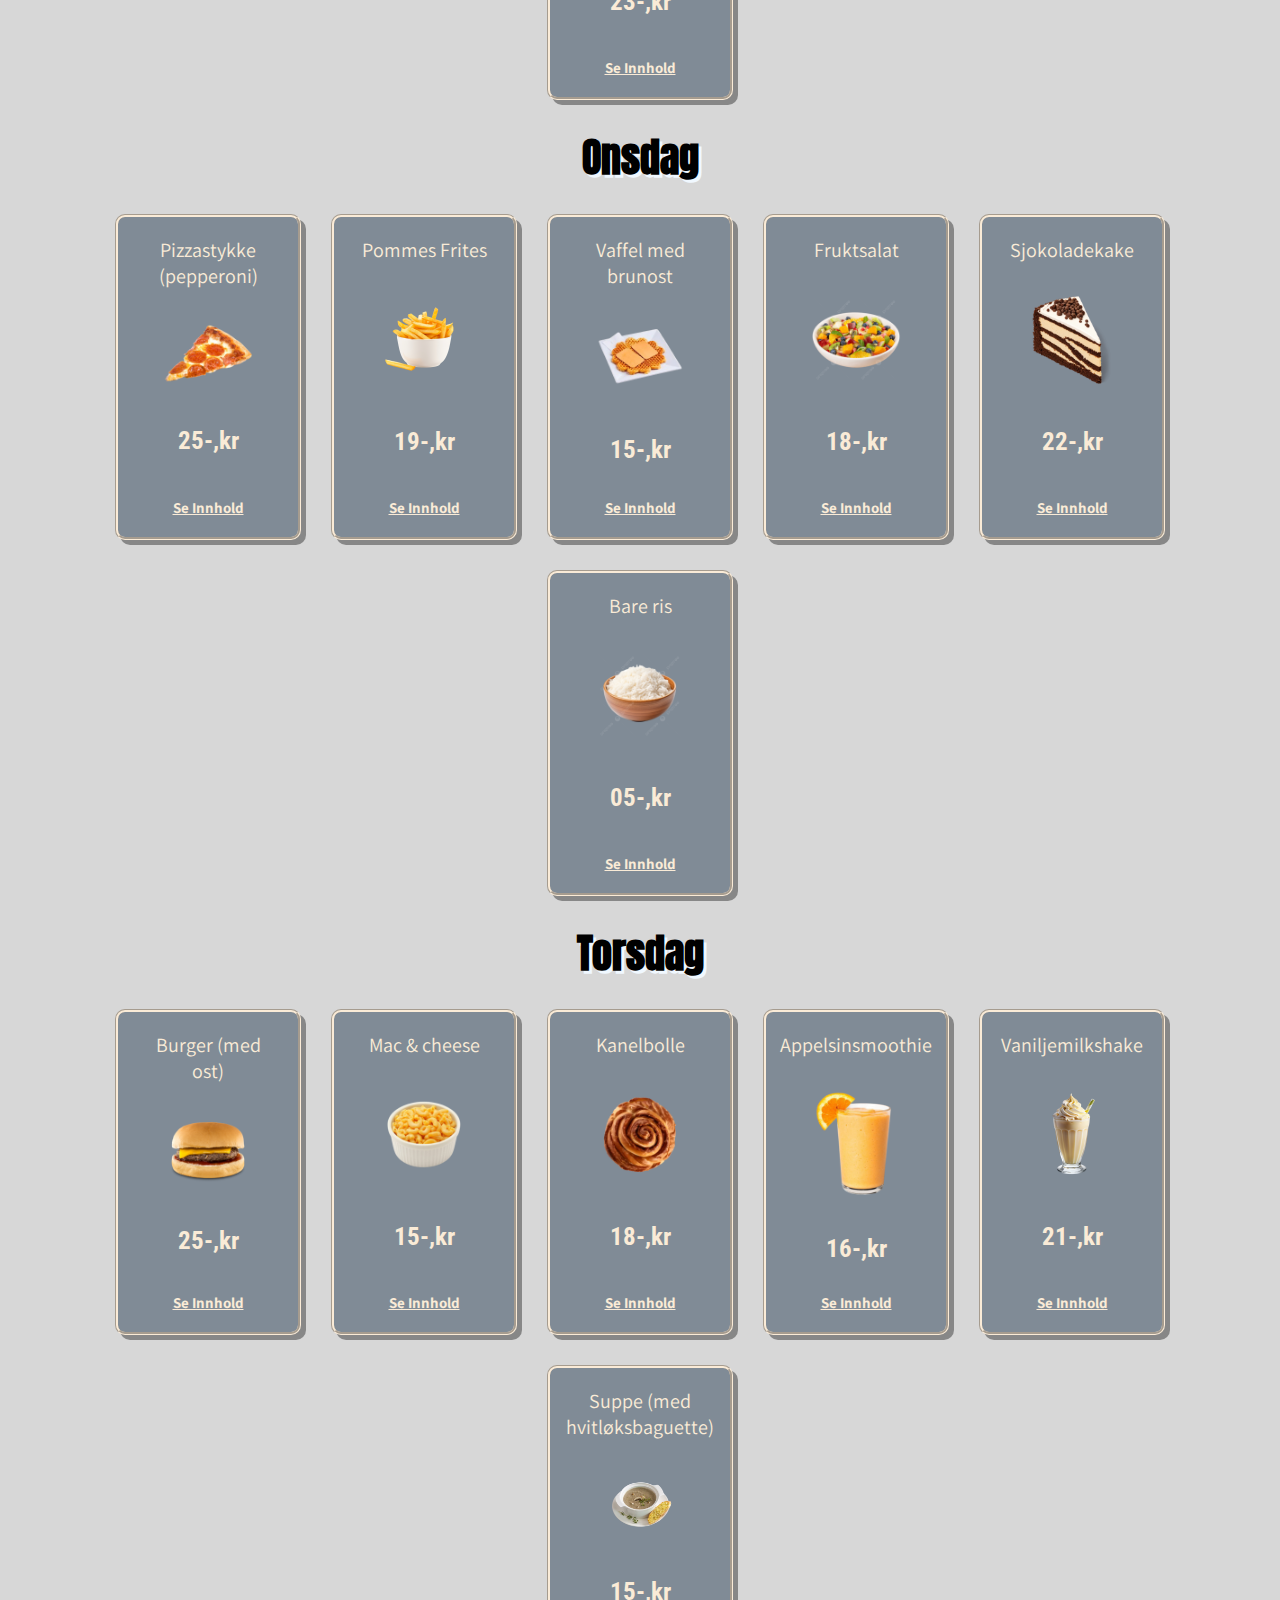
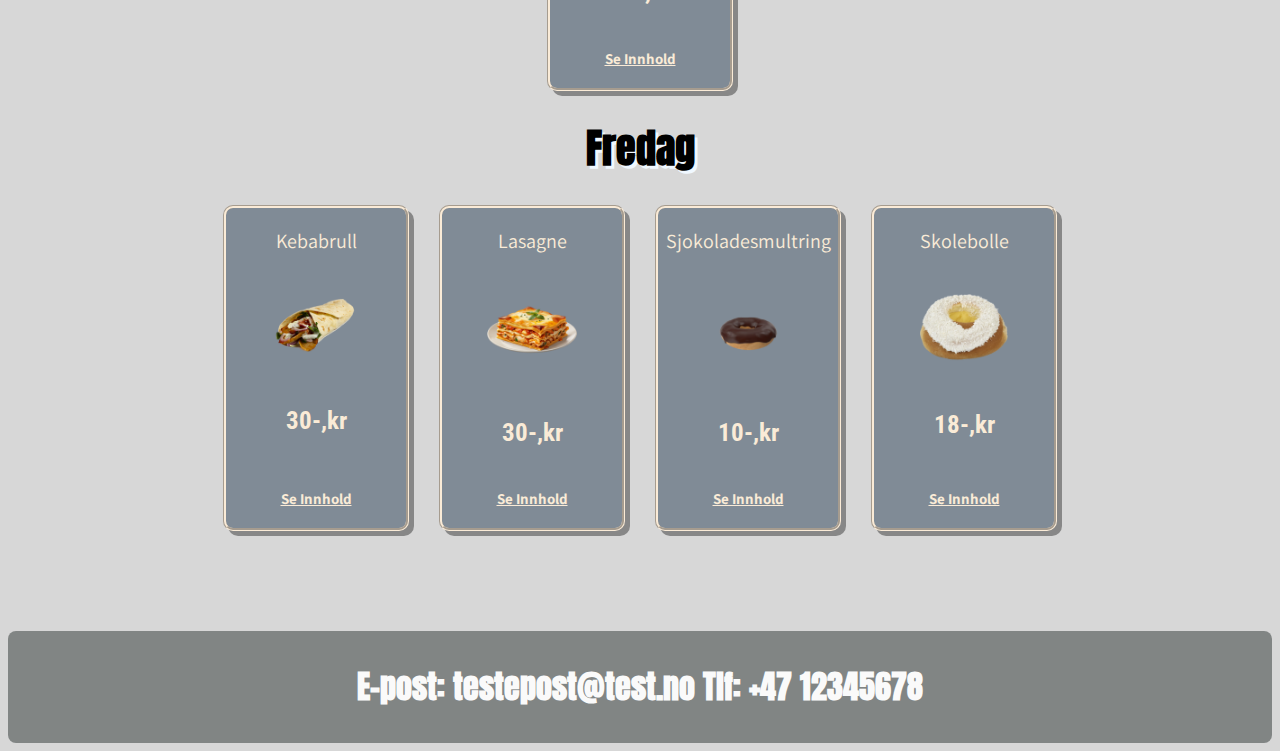
==== commit 7d190791: "klarte ikke å lage automeringskode for ingrediensvisning i javascript :(" ====
--- a/meny.html
+++ b/meny.html
@@ -28,6 +28,7 @@
             <p>Tomatsuppe</p>
             <img src="./bilder/tomatsuppe.png">
             <h2 onclick="notification('Inneholder:\nVann \nTomater')">Se Innhold</h2>
+            <p id="1"></p>
             <h1>30-,kr</h1>
         </div>
         <div>
@@ -218,5 +219,5 @@
         <h1>E-post: testepost@test.no Tlf: +47 12345678</h1>
     </div>
     <script src="script.js"></script>
-</body>a
+</body>
 </html>
